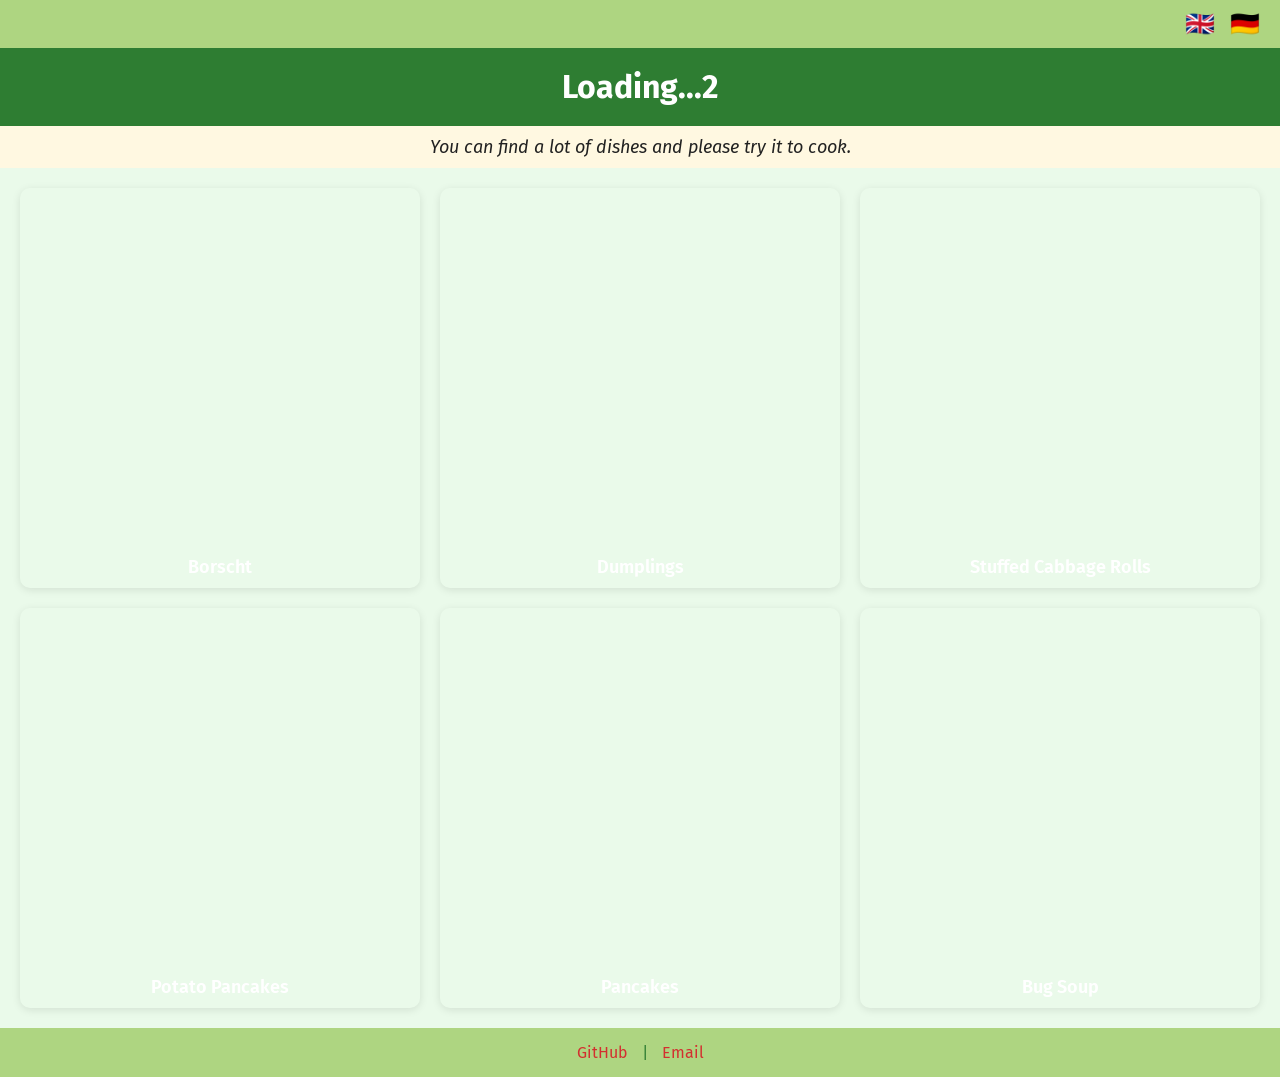
==== index.html @ 36ad73e1 "wip" ====
<!DOCTYPE html>
<html lang="en">
    <head>
        <meta charset="UTF-8" />
        <title>BugNews</title>
        
        <link rel="stylesheet" href="RecipeBook/Resources/Fonts/FiraSans/RBFonts.css" />
        <link rel="stylesheet" href="RecipeBook/Pages/MainPage/StyleMainPage.css" />
        <link rel="stylesheet" href="RecipeBook/Resources/Colors/RBColors.css" />
        <link rel="stylesheet" href="RecipeBook/Resources/Images/RBImages.css" />
        
        <script src="RecipeBook/Resources/Localization/js/i18n.js" defer></script>
        
    </head>
    <body class="mainPage">
        <nav>
            <a href="#" onclick="setLang('en')">🇬🇧</a>
            <a href="#" onclick="setLang('de')">🇩🇪</a>
        </nav> 
        
        <h1 class="title">Loading...2</h1>
        <p class="subtitle" data-i18n="subtitle"></p>
        
        <div class="cardsContainer">
            <div class="card borscht">
                <div class="cardTitle" data-i18n="strBorscht"></div>
            </div>
            <div class="card dumplings">
                <div class="cardTitle" data-i18n="strDumplings"></div>
            </div>
            <div class="card stuffedCabbageRolls">
                <div class="cardTitle" data-i18n="strStuffedCabbageRolls"></div>
            </div>
            <div class="card potatoPancakes">
                <div class="cardTitle" data-i18n="strPotatoPancakes"></div>
            </div>
            <div class="card pancakes">
                <div class="cardTitle" data-i18n="strPancakes"></div>
            </div>
            <div class="card bugSoup">
                <div class="cardTitle" data-i18n="strBugSoup"></div>
            </div>
        </div>

            <footer class="footer">
            <p>
                <a href="https://github.com/ViktorYevtushenko/myFirstWebSite.git" target="_blank" rel="noopener noreferrer">GitHub</a> |
                <a href="mailto:48tievtushenko@gmail.com">Email</a>
            </p>
        </footer>
    </body>
</html>
---- RecipeBook/Resources/Fonts/FiraSans/RBFonts.css ----
/* === Fira Sans Font Family — All Weights & Styles === */
@font-face {
  font-family: 'FiraSans';
  src: url('./FiraSans-Thin.ttf') format('truetype');
  font-weight: 100;
  font-style: normal;
}
@font-face {
  font-family: 'FiraSans';
  src: url('./FiraSans-ThinItalic.ttf') format('truetype');
  font-weight: 100;
  font-style: italic;
}
@font-face {
  font-family: 'FiraSans';
  src: url('./FiraSans-ExtraLight.ttf') format('truetype');
  font-weight: 200;
  font-style: normal;
}
@font-face {
  font-family: 'FiraSans';
  src: url('./FiraSans-ExtraLightItalic.ttf') format('truetype');
  font-weight: 200;
  font-style: italic;
}
@font-face {
  font-family: 'FiraSans';
  src: url('./FiraSans-Light.ttf') format('truetype');
  font-weight: 300;
  font-style: normal;
}
@font-face {
  font-family: 'FiraSans';
  src: url('./FiraSans-LightItalic.ttf') format('truetype');
  font-weight: 300;
  font-style: italic;
}
@font-face {
  font-family: 'FiraSans';
  src: url('./FiraSans-Regular.ttf') format('truetype');
  font-weight: 400;
  font-style: normal;
}
@font-face {
  font-family: 'FiraSans';
  src: url('./FiraSans-Italic.ttf') format('truetype');
  font-weight: 400;
  font-style: italic;
}
@font-face {
  font-family: 'FiraSans';
  src: url('./FiraSans-Medium.ttf') format('truetype');
  font-weight: 500;
  font-style: normal;
}
@font-face {
  font-family: 'FiraSans';
  src: url('./FiraSans-MediumItalic.ttf') format('truetype');
  font-weight: 500;
  font-style: italic;
}
@font-face {
  font-family: 'FiraSans';
  src: url('./FiraSans-SemiBold.ttf') format('truetype');
  font-weight: 600;
  font-style: normal;
}
@font-face {
  font-family: 'FiraSans';
  src: url('./FiraSans-SemiBoldItalic.ttf') format('truetype');
  font-weight: 600;
  font-style: italic;
}
@font-face {
  font-family: 'FiraSans';
  src: url('./FiraSans-Bold.ttf') format('truetype');
  font-weight: 700;
  font-style: normal;
}
@font-face {
  font-family: 'FiraSans';
  src: url('./FiraSans-BoldItalic.ttf') format('truetype');
  font-weight: 700;
  font-style: italic;
}
@font-face {
  font-family: 'FiraSans';
  src: url('./FiraSans-ExtraBold.ttf') format('truetype');
  font-weight: 800;
  font-style: normal;
}
@font-face {
  font-family: 'FiraSans';
  src: url('./FiraSans-ExtraBoldItalic.ttf') format('truetype');
  font-weight: 800;
  font-style: italic;
}
@font-face {
  font-family: 'FiraSans';
  src: url('./FiraSans-Black.ttf') format('truetype');
  font-weight: 900;
  font-style: normal;
}
@font-face {
  font-family: 'FiraSans';
  src: url('./FiraSans-BlackItalic.ttf') format('truetype');
  font-weight: 900;
  font-style: italic;
}
---- RecipeBook/Pages/MainPage/StyleMainPage.css ----
.mainPage {
    .title {
        font-family: 'FiraSans', sans-serif;
        font-size: 32px;
        color: var(--rbWhite);
        font-weight: 700;
        text-align: center;
        background-color: var(--rbDarkGreen);
        padding: 20px 10px;
        margin: 0;
    }
    
    .subtitle {
        font-family: 'FiraSans', sans-serif;
        font-size: 18px;
        color: var(--rbDarkGray);
        font-style: italic;
        text-align: center;
        background-color: var(--rbLightBeige);
        padding: 10px;
        margin: 0 0 0px 0;
    }
    
    nav {
        display: flex;
        justify-content: flex-end;
        padding: 10px 20px;
        background-color: var(--rbSoftGreen);
    }
    
    nav a {
        margin-left: 15px;
        font-size: 24px;
        text-decoration: none;
        cursor: pointer;
    }
    
    .nav-link {
        font-family: 'FiraSans', sans-serif;
        font-size: 20px;
        color: var(--rbStrongRed);
    }
    
    .menu-item {
        font-family: 'FiraSans', sans-serif;
        font-size: 16px;
        color: var(--rbLightGray);
    }
}

/* <--! Should move these blocks to mainPage css class --> */
.cardsContainer {
    display: grid;
    grid-template-columns: repeat(3, 1fr);
    gap: 20px;
    padding: 20px;
    background-color: var(--rbLightBeigeTransparent); /* світлий фон замість rgba */
}

.card {
    position: relative;
    width: 100%;
    padding-top: 100%; /* квадратна картка */
    background-size: cover;
    background-position: center;
    border-radius: 10px;
    overflow: hidden;
    cursor: pointer;
    box-shadow: 0 2px 8px var(--rbSoftShadow); /* тінь з змінної */
    transition: transform 0.2s ease;
}

.card:hover {
    transform: scale(1.05);
}

.cardTitle {
    position: absolute;
    bottom: 0;
    width: 100%;
    padding: 10px 0;
    background-color: var(--rbLightGrayShadow);
    color: var(--rbWhite);
    text-align: center;
    font-family: 'FiraSans', sans-serif;
    font-weight: 600;
    font-size: 18px;
}

.card.borscht {
  background-image: var(--imgBorscht);
  background-size: cover;
  background-position: center;
}

.card.dumplings {
    background-image: var(--imgDumplings);
}

.card.stuffedCabbageRolls {
    background-image: var(--imgStuffedCabbageRolls);
}

.card.potatoPancakes {
    background-image: var(--imgPotatoPancakes);
}

.card.pancakes {
    background-image: var(--imgPancakes);
}

.card.bugSoup {
    background-image: var(--imgBugSoup);
}

.footer {
    text-align: center;
    padding: 15px 0;
    background-color: var(--rbSoftGreen);
    font-family: 'FiraSans', sans-serif;
    font-size: 16px;
    color: var(--rbDarkGreen);
    margin-top: 0px;
}

.footer a {
    color: var(--rbStrongRed);
    text-decoration: none;
    margin: 0 10px;
}

.footer a:hover {
    text-decoration: underline;
}

/* <--! Hot fix: Removed paddings from all sides --> */
* {
    margin: 0;
}
---- RecipeBook/Resources/Colors/RBColors.css ----
:root {
  /* === Base background colors === */
  --rbLightBeige:    #FFF8E1;    /* Light beige – main page background */
  --rbSoftGreen:     #AED581;    /* Soft green – news card background */
  --rbDarkGreen:     #2E7D32;    /* Dark green – header, footer, titles */
  --rbWhite:         #FFFFFF;    /* Pure white – form backgrounds, text on dark */

  /* === Grays for text and borders === */
  --rbDarkGray:      #212121;    /* Dark gray – main text color */
  --rbGray:          #CCCCCC;    /* Medium gray – input borders */
  --rbLightGray:     #E0E0E0;    /* Light gray – dividers, outlines */

  /* === Accent and status colors === */
  --rbBrightYellow:  #FFEB3B;    /* Bright yellow – highlights, links, accents */
  --rbStrongRed:     #D32F2F;    /* Strong red – warnings, breaking news */

  /* === Shadows === */
  --rbSoftShadow:    rgba(0, 0, 0, 0.1); /* Soft shadow – for card depth */
  --rbLightBeigeTransparent: rgba(225, 248, 225, 0.7);
}
---- RecipeBook/Resources/Images/RBImages.css ----
:root {
    --imgBorscht: url('Borscht.png');
    --imgDumplings: url('RecipeBook/Resources/Images/Dumplings.png');
    --imgStuffedCabbageRolls: url('RecipeBook/Resources/Images/StuffedCabbageRolls.png');
    --imgPotatoPancakes: url('RecipeBook/Resources/Images/PotatoPancakes.png');
    --imgPancakes: url('RecipeBook/Resources/Images/Pancakes.png');
    --imgBugSoup: url('RecipeBook/Resources/Images/BugSoup.png');
}
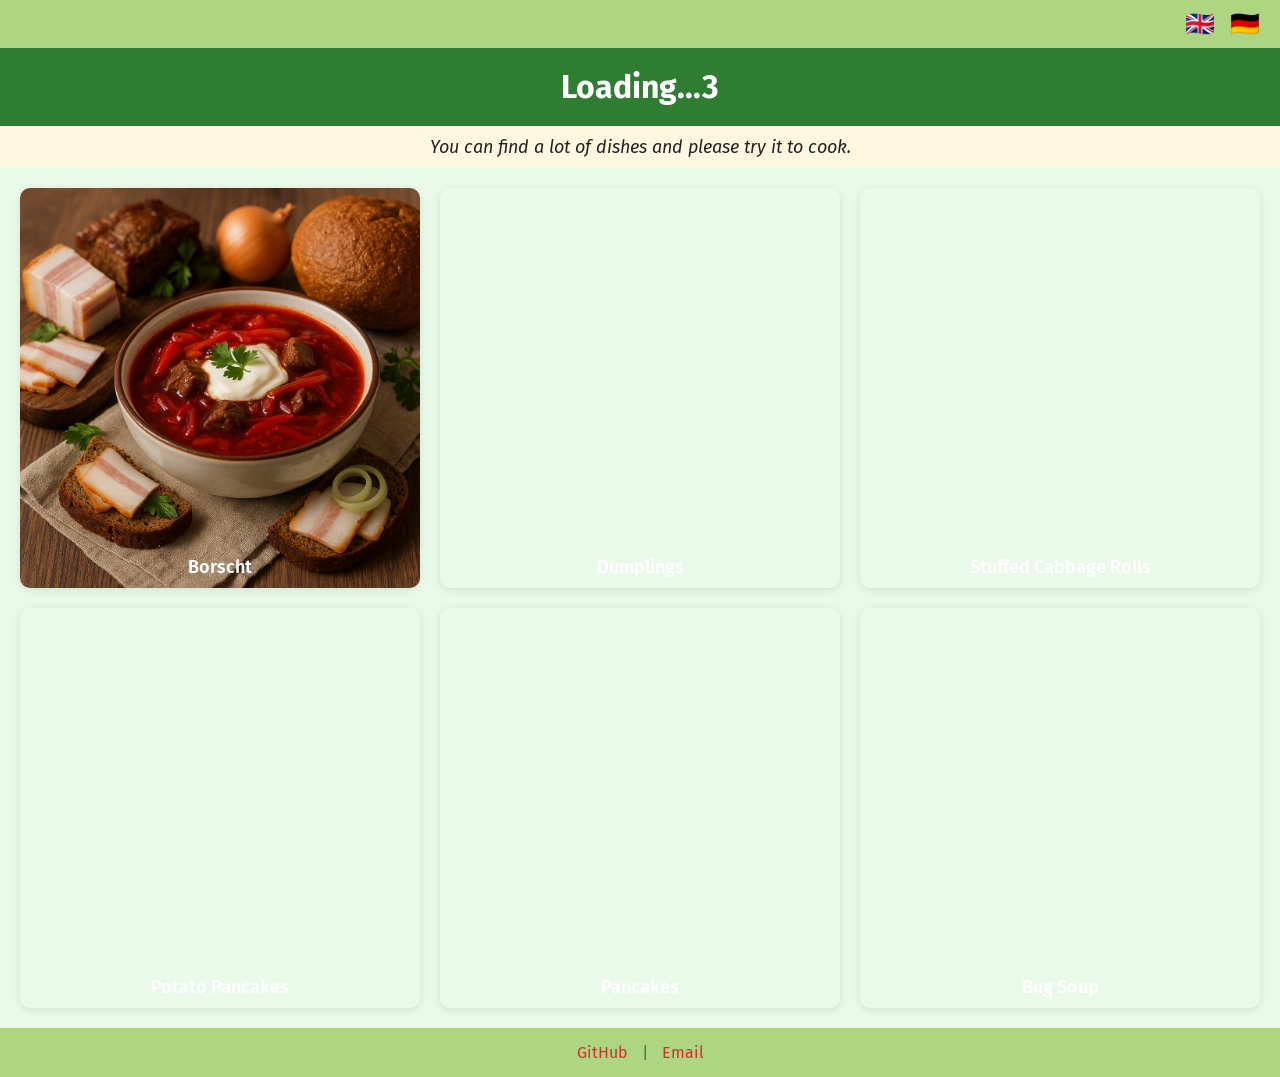
==== commit 00a7dde0: "wip" ====
--- a/index.html
+++ b/index.html
@@ -18,7 +18,7 @@
             <a href="#" onclick="setLang('de')">🇩🇪</a>
         </nav> 
         
-        <h1 class="title">Loading...2</h1>
+        <h1 class="title">Loading...3</h1>
         <p class="subtitle" data-i18n="subtitle"></p>
         
         <div class="cardsContainer">
--- a/RecipeBook/Resources/Images/RBImages.css
+++ b/RecipeBook/Resources/Images/RBImages.css
@@ -1,5 +1,5 @@
 :root {
-    --imgBorscht: url('Borscht.png');
+    --imgBorscht: url('/RecipeBook/Resources/Images/Borscht.png');
     --imgDumplings: url('RecipeBook/Resources/Images/Dumplings.png');
     --imgStuffedCabbageRolls: url('RecipeBook/Resources/Images/StuffedCabbageRolls.png');
     --imgPotatoPancakes: url('RecipeBook/Resources/Images/PotatoPancakes.png');
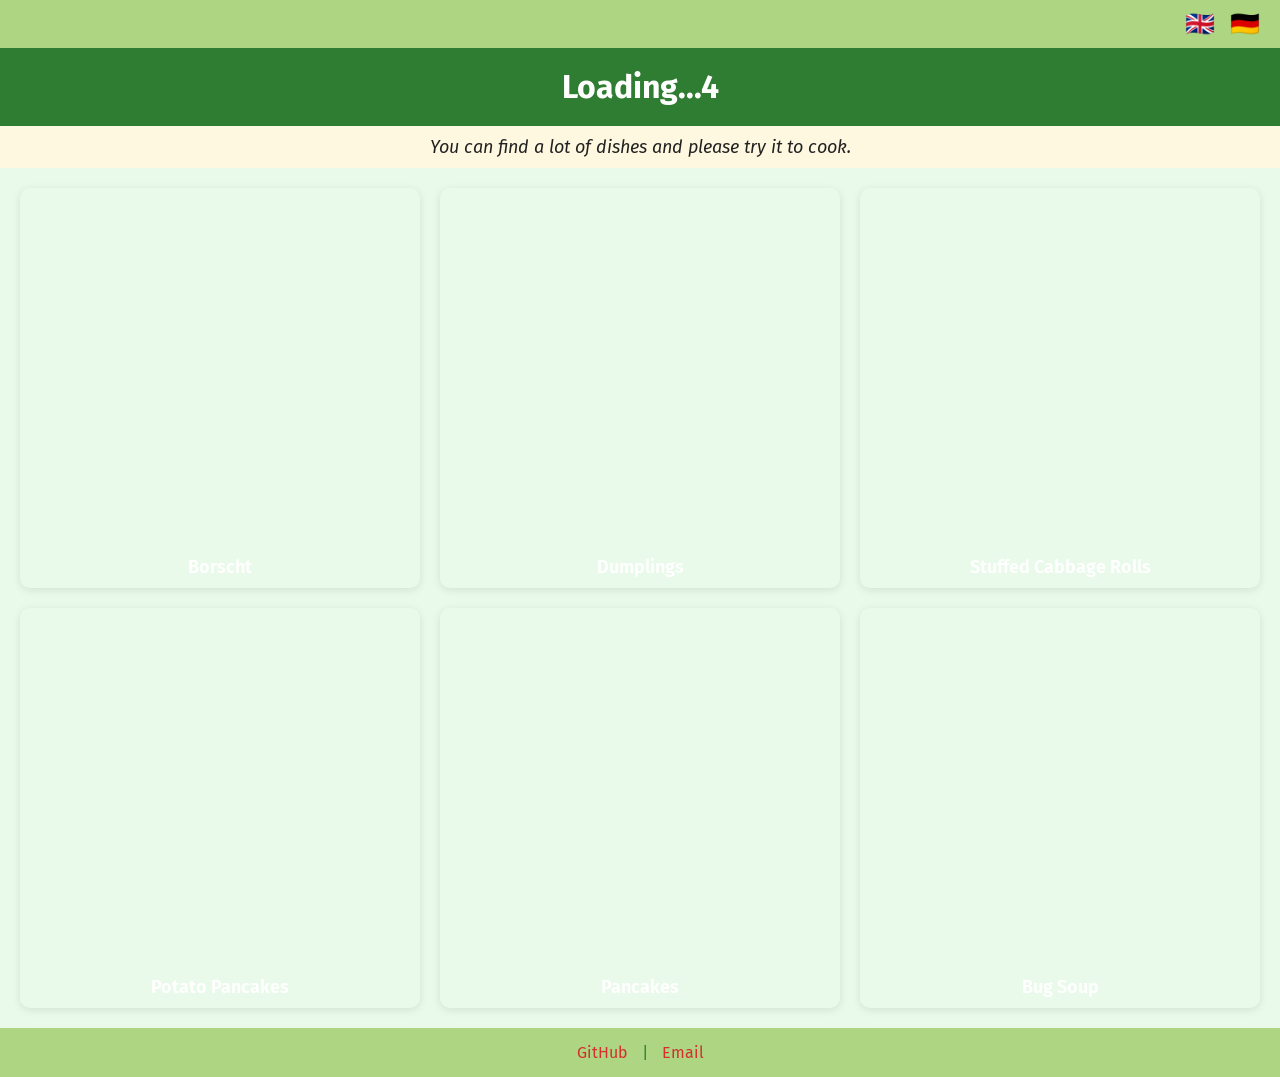
==== commit 10217254: "wip" ====
--- a/index.html
+++ b/index.html
@@ -18,7 +18,7 @@
             <a href="#" onclick="setLang('de')">🇩🇪</a>
         </nav> 
         
-        <h1 class="title">Loading...3</h1>
+        <h1 class="title">Loading...4</h1>
         <p class="subtitle" data-i18n="subtitle"></p>
         
         <div class="cardsContainer">
--- a/RecipeBook/Resources/Images/RBImages.css
+++ b/RecipeBook/Resources/Images/RBImages.css
@@ -1,8 +1,8 @@
 :root {
-    --imgBorscht: url('/RecipeBook/Resources/Images/Borscht.png');
-    --imgDumplings: url('RecipeBook/Resources/Images/Dumplings.png');
-    --imgStuffedCabbageRolls: url('RecipeBook/Resources/Images/StuffedCabbageRolls.png');
-    --imgPotatoPancakes: url('RecipeBook/Resources/Images/PotatoPancakes.png');
-    --imgPancakes: url('RecipeBook/Resources/Images/Pancakes.png');
-    --imgBugSoup: url('RecipeBook/Resources/Images/BugSoup.png');
+    --imgBorscht: url('Borscht.png');
+    --imgDumplings: url('Dumplings.png');
+    --imgStuffedCabbageRolls: url('StuffedCabbageRolls.png');
+    --imgPotatoPancakes: url('PotatoPancakes.png');
+    --imgPancakes: url('Pancakes.png');
+    --imgBugSoup: url('BugSoup.png');
 }
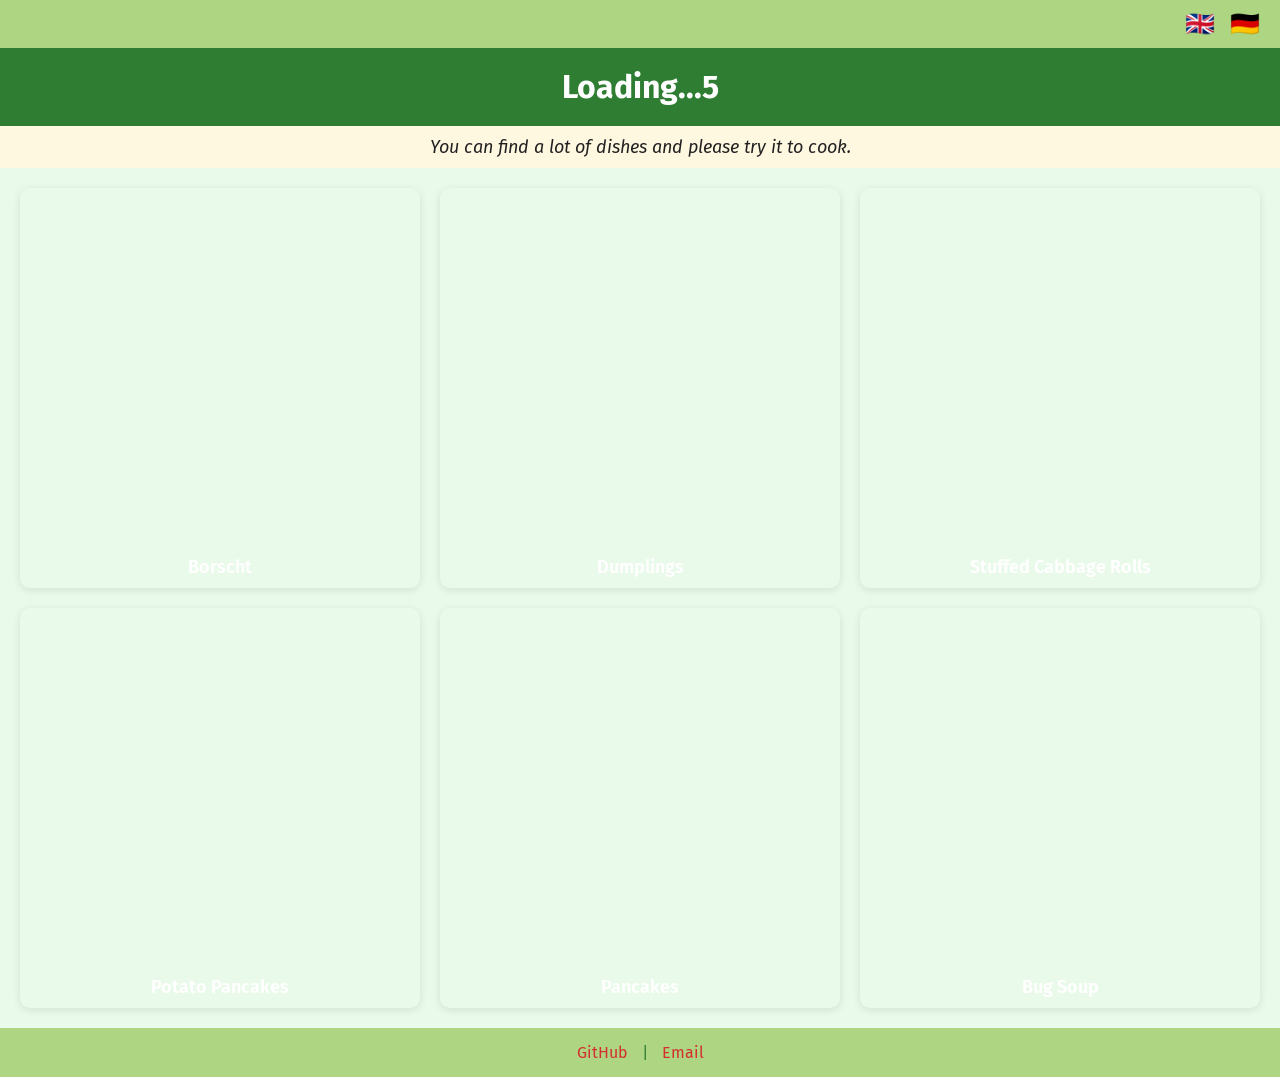
==== commit 45bad4d3: "wip" ====
--- a/index.html
+++ b/index.html
@@ -18,7 +18,7 @@
             <a href="#" onclick="setLang('de')">🇩🇪</a>
         </nav> 
         
-        <h1 class="title">Loading...4</h1>
+        <h1 class="title">Loading...5</h1>
         <p class="subtitle" data-i18n="subtitle"></p>
         
         <div class="cardsContainer">
--- a/RecipeBook/Resources/Images/RBImages.css
+++ b/RecipeBook/Resources/Images/RBImages.css
@@ -1,8 +1,9 @@
 :root {
-    --imgBorscht: url('Borscht.png');
-    --imgDumplings: url('Dumplings.png');
-    --imgStuffedCabbageRolls: url('StuffedCabbageRolls.png');
-    --imgPotatoPancakes: url('PotatoPancakes.png');
-    --imgPancakes: url('Pancakes.png');
-    --imgBugSoup: url('BugSoup.png');
+    --imgBorscht: url('/myFirstWebSite/RecipeBook/Resources/Images/Borscht.png');
+    --imgDumplings: url('/myFirstWebSite/RecipeBook/Resources/Images/Dumplings.png');
+    --imgStuffedCabbageRolls: url('/myFirstWebSite/RecipeBook/Resources/Images/StuffedCabbageRolls.png');
+    --imgPotatoPancakes: url('/myFirstWebSite/RecipeBook/Resources/Images/PotatoPancakes.png');
+    --imgPancakes: url('/myFirstWebSite/RecipeBook/Resources/Images/Pancakes.png');
+    --imgBugSoup: url('/myFirstWebSite/RecipeBook/Resources/Images/BugSoup.png');
+
 }
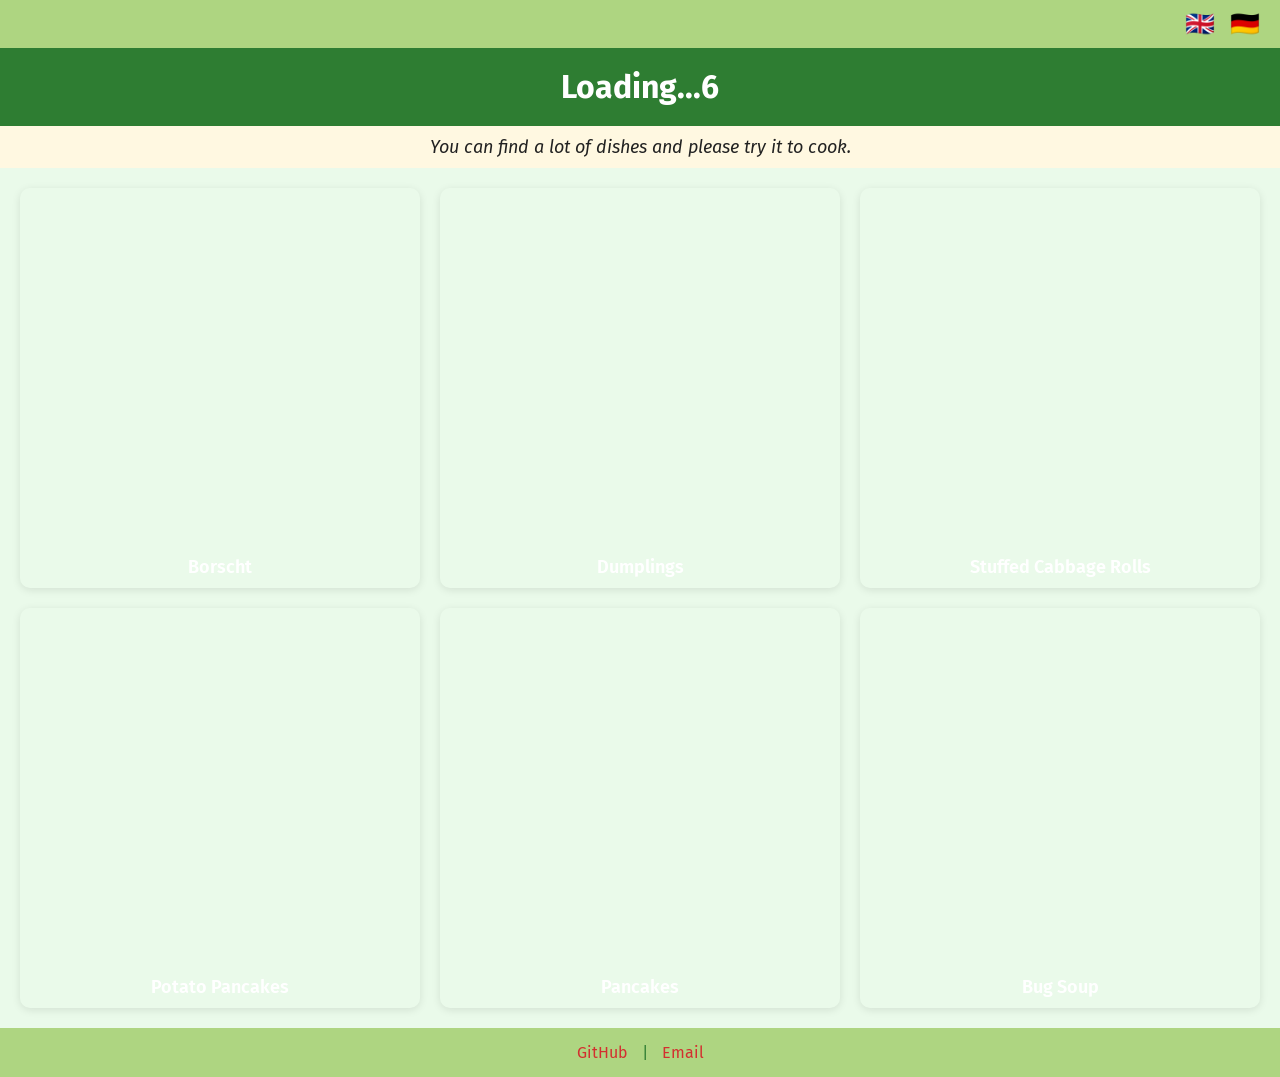
==== commit e5e5562f: "wip" ====
--- a/index.html
+++ b/index.html
@@ -18,7 +18,7 @@
             <a href="#" onclick="setLang('de')">🇩🇪</a>
         </nav> 
         
-        <h1 class="title">Loading...5</h1>
+        <h1 class="title">Loading...6</h1>
         <p class="subtitle" data-i18n="subtitle"></p>
         
         <div class="cardsContainer">
--- a/RecipeBook/Resources/Images/RBImages.css
+++ b/RecipeBook/Resources/Images/RBImages.css
@@ -5,5 +5,4 @@
     --imgPotatoPancakes: url('/myFirstWebSite/RecipeBook/Resources/Images/PotatoPancakes.png');
     --imgPancakes: url('/myFirstWebSite/RecipeBook/Resources/Images/Pancakes.png');
     --imgBugSoup: url('/myFirstWebSite/RecipeBook/Resources/Images/BugSoup.png');
-
 }
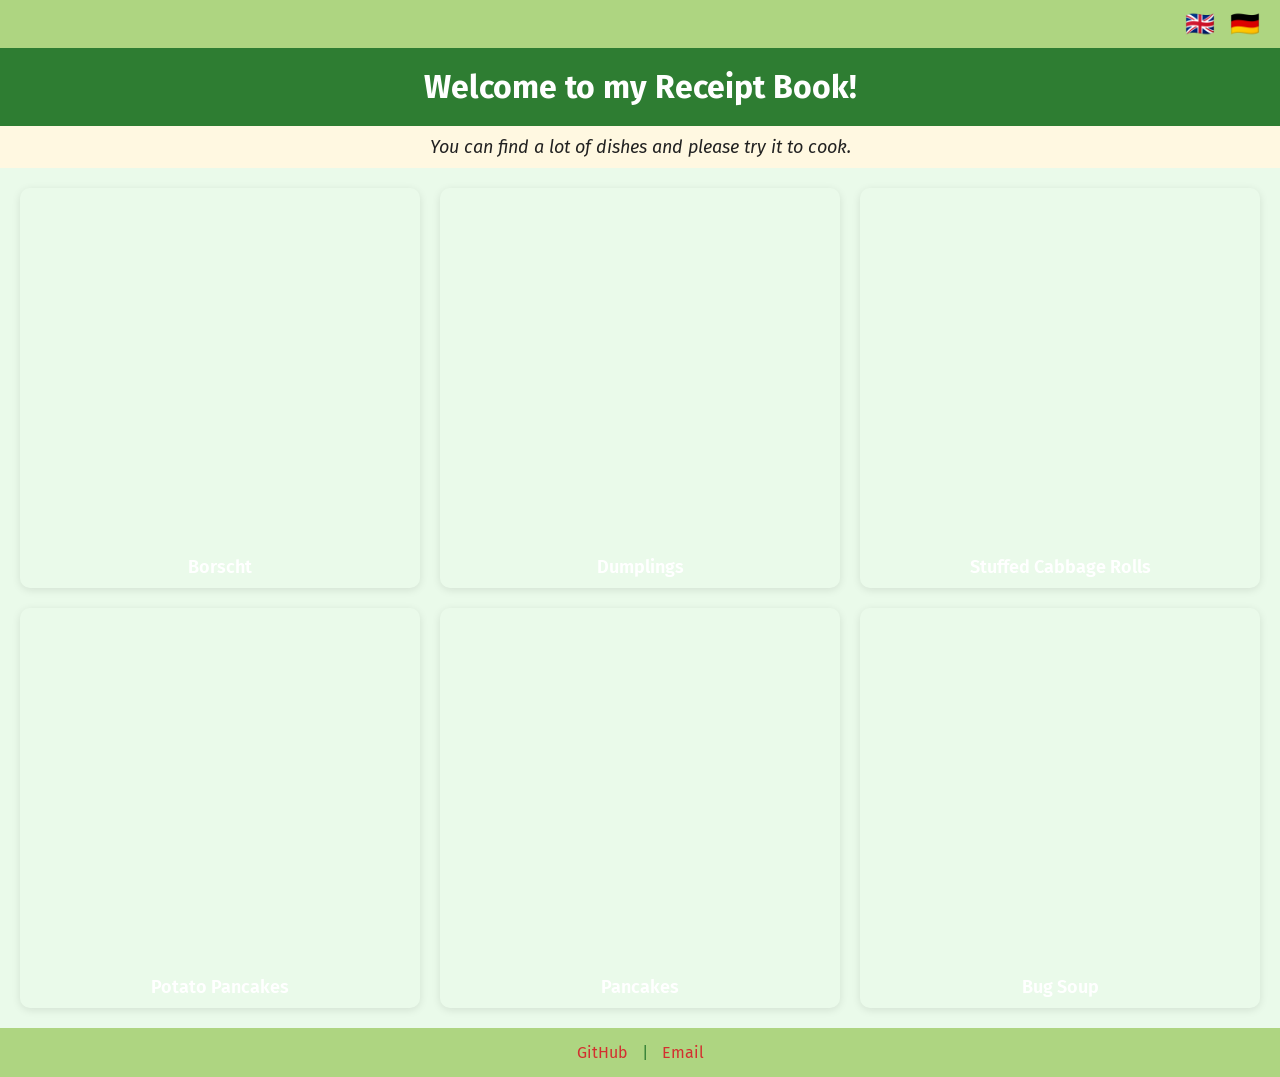
==== commit d8acafed: "wip" ====
--- a/index.html
+++ b/index.html
@@ -18,7 +18,7 @@
             <a href="#" onclick="setLang('de')">🇩🇪</a>
         </nav> 
         
-        <h1 class="title">Loading...6</h1>
+        <h1 class="title" data-i18n="title">Loading...6</h1>
         <p class="subtitle" data-i18n="subtitle"></p>
         
         <div class="cardsContainer">
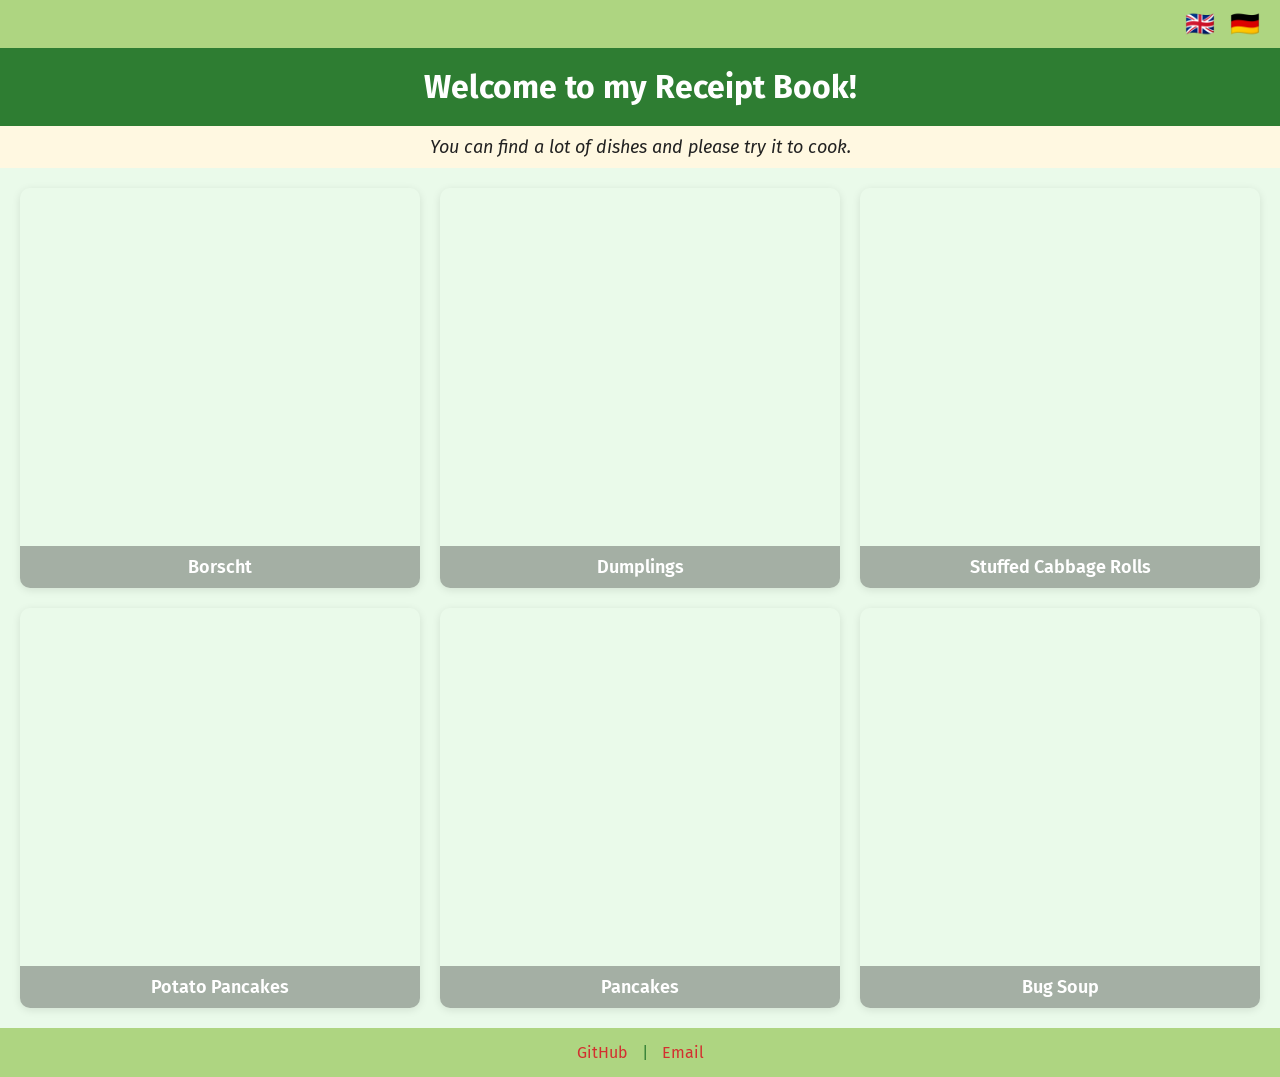
==== commit 9c24f679: "wip" ====
--- a/index.html
+++ b/index.html
@@ -1,3 +1,4 @@
+<!-- Need to remove, I want use Maine Page. At the moment it the same as MainPage.html -->
 <!DOCTYPE html>
 <html lang="en">
     <head>
@@ -18,7 +19,7 @@
             <a href="#" onclick="setLang('de')">🇩🇪</a>
         </nav> 
         
-        <h1 class="title" data-i18n="title">Loading...6</h1>
+        <h1 class="title" data-i18n="title">Loading...</h1>
         <p class="subtitle" data-i18n="subtitle"></p>
         
         <div class="cardsContainer">
@@ -50,3 +51,4 @@
         </footer>
     </body>
 </html>
+
--- a/RecipeBook/Resources/Colors/RBColors.css
+++ b/RecipeBook/Resources/Colors/RBColors.css
@@ -16,6 +16,7 @@
 
   /* === Shadows === */
   --rbSoftShadow:    rgba(0, 0, 0, 0.1); /* Soft shadow – for card depth */
+  --rbLightGrayShadow: rgba(0, 0, 0, 0.3);
   --rbLightBeigeTransparent: rgba(225, 248, 225, 0.7);
 } 
 
